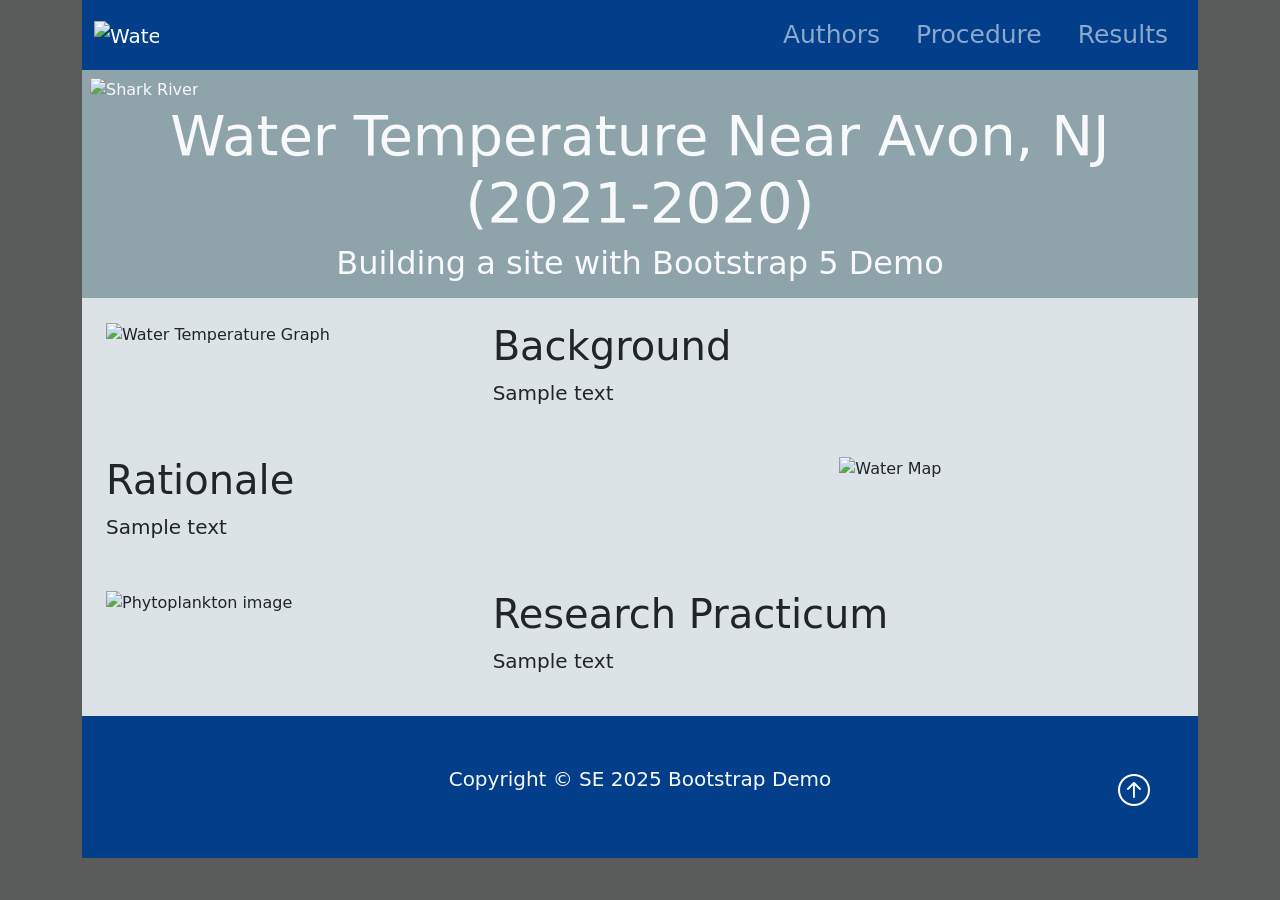
==== index.html @ fe92491b "Files for website Created the files needed for the website." ====
<!DOCTYPE html>
<html lang="en">
<head>
    <meta charset="UTF-8">
    <meta name="viewport" content="width=device-width, initial-scale=1.0">
    <title> Sample Research Project</title>
    <link href="https://cdn.jsdelivr.net/npm/bootstrap@5.3.8/dist/css/bootstrap.min.css"
                rel="stylesheet" integrity="sha384-sRIl4kxILFvY47J16cr9ZwB07vP4J8+LH7qKQnuqkuIAvNWLzeN8tE5YBujZqJLB"
                crossorigin="anonymous">
    <link rel="stylesheet" href="https://cdn.jsdelivr.net/npm/bootstrap-icons@1.13.1/font/bootstrap-icons.min.css">
    <link rel="stylesheet" href="styles.css">


    <script src="https://cdn.jsdelivr.net/npm/bootstrap@5.3.8/dist/js/bootstrap.bundle.min.js"
                integrity="sha384-FKyoEForCGlyvwx9Hj09JcYn3nv7wiPVlz7YYwJrWVcXK/BmnVDxM+D2scQbITxI" crossorigin="anonymous"></script>
</head>
<body class="body">
    <div class="container-lg">


        <!--Navbar-->
        <nav class="navbar navbar-expand-lg navbar-dark nb-background-color">
            <!--lg = large breakpoint (based on screen resolution and resizes based on screen size), navbar-dark = makes text light-->
            <div class="container">
                <a href="index.html" class="navbar-brand">
                    <img src = "img/droplet.png" alt = "Water Logo" class="d-inline-block align-text-top w-50">
                </a>


                <!--Hamburger Icon Menu Button-->
                <button class="navbar-toggler" type="button" data-bs-toggle="collapse" data-bs-target="#navmenu">
                    <span class="navbar-toggler-icon"></span>
                </button>


                <!--Collapsible navbar menu with custom hover underline USS animation-->
                <div class="collapse navbar-collapse" id="navmenu">
                    <!--links to the hamburger menu button-->
                    <ul class="navbar-nav ms-auto">
                        <li class="nav-item">
                            <a href="authors.html" class="nav-link hover-underline-animation nav-bar nbMenuItem">Authors</a>
                        </li>


                        <li class="nav-item">
                            <a href="procedure.html" class="nav-link hover-underline-animation nav-bar nbMenuItem">Procedure</a>
                        </li>


                        <li class="nav-item">
                            <a href="results.html" class="nav-link hover-underline-animation nav-bar nbMenuItem">Results</a>
                        </li>
                    </ul>
                </div>
            </div>
        </nav>


        <!--showcase-->
        <section class="showcase text-light p-2 text-center">
            <!--p-2 = padding-->
            <div class="container">
                <div class="row">
                    <div class="col-sm-6k p-0 d-flex align-items-center">
                        <!--saying we using 6 boxes worth of width-->
                        <img class="img-fluid" src="img/img-5509.jpg" alt="Shark River">
                        <!--img-fluid = wont' expand image larger than the container and will scale image down if the browser window is narrowed-->


                    </div>
                    <div class="col-sm-6k p-0 d-flex align-items-center">
                        <div class="container">
                            <h1 class="display-4">Water Temperature Near Avon, NJ (2021-2020)</h1>
                            <h2>Building a site with Bootstrap 5 Demo</h2>
                        </div>
                    </div>
                </div>
            </div>
        </section>

        <!--Overview-->
        <section class="overview text-dark p-2 text-left">
            <div class="container">
                <div class="row"> <!--Row 1-->
                    <div class="col-sm-4 p-3">
                        <img class="img-fluid" src="img/19418.jpeg" alt="Water Temperature Graph">
                    </div>
                    <div class="col-sm-8 p-3">
                        <h1 class="ovPadLeft">Background</h1>
                        <p class="lead overview-font ovPadLeft" id="">Sample text</p>
                    </div>
                </div>

                <div class="row"> <!--Row 2-->
                    <div class="col-sm-8 p-3">
                        <h1>Rationale</h1>
                        <p class="lead overview-font ovPadRight" id="">Sample text</p>
                    </div>
                    <div class="col-sm-4 p-3">
                        <img class="img-fluid" src="img/watermap.jpg" alt="Water Map">
                    </div>
                </div>

                <div class="row"> <!--Row 3-->
                    <div class="col-sm-4 p-3">
                        <img class="img-fluid" src="img/phytoplankton-pnas.jpg" alt="Phytoplankton image">
                    </div>
                    <div class="col-sm-8 p-3">
                        <h1 class="ovPadLeft">Research Practicum</h1>
                        <p class="lead overview-font ovPadLeft" id="">Sample text</p>
                    </div>
                </div>
            </div>
        </section>

        <!--Footer (require a Bootstrap icon)-->

        <footer class="p-5 footer text-light text-center position-relative">
            <div class="container">
                <p class="lead">Copyright &copy; SE 2025 Bootstrap Demo</p>
                <a href="#" class="position-absolute bottom-0 end-0 p-5">
                    <i class="bi bi-arrow-up-circle h2 icon-white"></i>
                </a>
            </div>
        </footer>
    </div>
</body>
</html>
---- styles.css ----
/* ----------------- Class CSS ----------------- */

.about{
    width:400px;
    margin: auto;
}

.about-team{
    color:rgb(82, 81, 81)
}

.authors{
    background-color: #dbe3e7;
}

.body{
    background-color: rgb(90, 92, 92);
}

.footer{
    background-color: #023E8A;
}

.icon-white{            /* Arrow icon at bottom of page */
    color: #FFFFFF;
}

.nb-background-color{   /* navbar background color */
    background-color: #023E8A;
}

.nbMenuItem{               /* navbar link text properties */
    font-size:25px;
    margin-left: 10px;
    margin-right: 10px;
}

.overview{
    background-color: #dbe3e7;
}

.ovPadLeft{
    padding-left: 20px;
}

.ovPadRight{  
    padding-right: 20px;
}

.procedure{
    background-color: #dbe3e7;
    padding: 1px;
}

.showcase{
    background-color: #8fa3ab; /*#0096c7*/
}

/* ----------------- ID CSS ----------------- */

/* -----------------Underline Animation CSS -----------------*/
.hover-underline-animation {
    display: inline-block;
    position: relative;
    /*color: #0087ca;*/
  }
  
.hover-underline-animation:after {
    content: '';
    position: absolute;
    width: 100%;
    transform: scaleX(0);
    height: 2px;
    bottom: 0;
    left: 0;
    background-color: #eae6e6;
    /*transform-origin: bottom right;*/
    transition: transform 0.35s ease-out;
}
  
.hover-underline-animation:hover:after {
    transform: scaleX(1);
    /*transform-origin: bottom left;*/
}
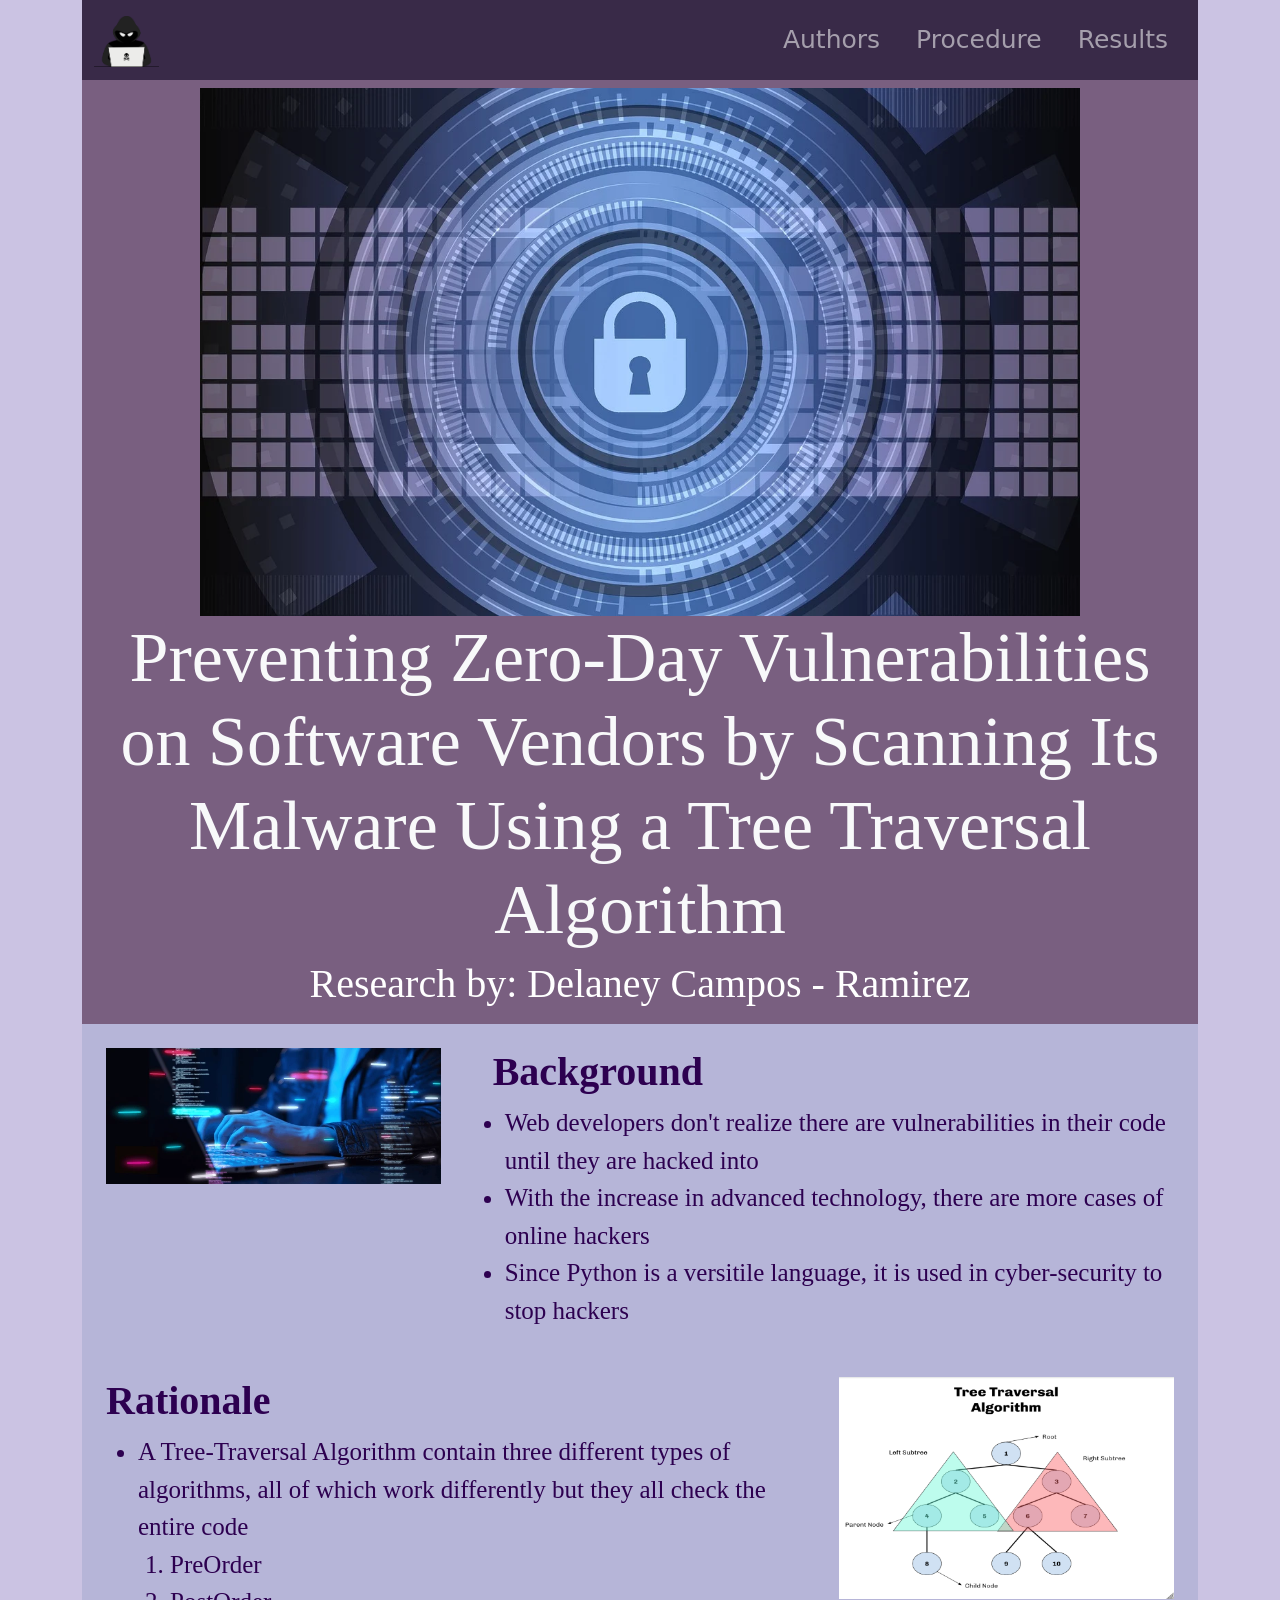
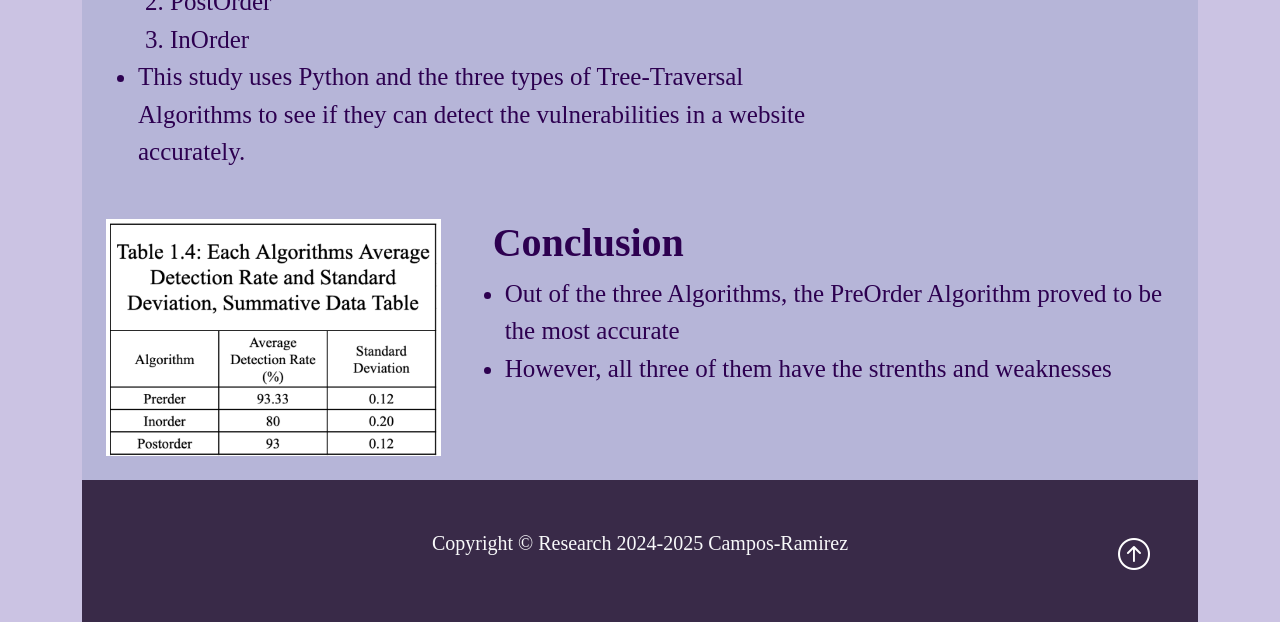
==== commit 4c793d7a: "Finished Code Completed the code for the website" ====
--- a/index.html
+++ b/index.html
@@ -3,7 +3,8 @@
 <head>
     <meta charset="UTF-8">
     <meta name="viewport" content="width=device-width, initial-scale=1.0">
-    <title> Sample Research Project</title>
+    <title>Preventing Zero-Day Vulnerabilities on Software Vendors by Scanning Its Malware 
+        Using a Tree Traversal Algorithm</title>
     <link href="https://cdn.jsdelivr.net/npm/bootstrap@5.3.8/dist/css/bootstrap.min.css"
                 rel="stylesheet" integrity="sha384-sRIl4kxILFvY47J16cr9ZwB07vP4J8+LH7qKQnuqkuIAvNWLzeN8tE5YBujZqJLB"
                 crossorigin="anonymous">
@@ -23,7 +24,7 @@
             <!--lg = large breakpoint (based on screen resolution and resizes based on screen size), navbar-dark = makes text light-->
             <div class="container">
                 <a href="index.html" class="navbar-brand">
-                    <img src = "img/droplet.png" alt = "Water Logo" class="d-inline-block align-text-top w-50">
+                    <img src = "img/hacker.webp" alt = "Hacker Logo" class="d-inline-block align-text-top w-50" id="image-logo">
                 </a>
 
 
@@ -63,15 +64,15 @@
                 <div class="row">
                     <div class="col-sm-6k p-0 d-flex align-items-center">
                         <!--saying we using 6 boxes worth of width-->
-                        <img class="img-fluid" src="img/img-5509.jpg" alt="Shark River">
+                        <img class="img-main" src="img/cyber-security.webp" alt="Man Typing">
                         <!--img-fluid = wont' expand image larger than the container and will scale image down if the browser window is narrowed-->
 
 
                     </div>
                     <div class="col-sm-6k p-0 d-flex align-items-center">
                         <div class="container">
-                            <h1 class="display-4">Water Temperature Near Avon, NJ (2021-2020)</h1>
-                            <h2>Building a site with Bootstrap 5 Demo</h2>
+                            <h1 class="display-4">Preventing Zero-Day Vulnerabilities on Software Vendors by Scanning Its Malware Using a Tree Traversal Algorithm</h1>
+                            <h2 class="name">Research by: Delaney Campos - Ramirez</h2>
                         </div>
                     </div>
                 </div>
@@ -83,31 +84,55 @@
             <div class="container">
                 <div class="row"> <!--Row 1-->
                     <div class="col-sm-4 p-3">
-                        <img class="img-fluid" src="img/19418.jpeg" alt="Water Temperature Graph">
+                        <img class="img-typing" src="img/man_typing.webp" alt="Man Typing on Computer">
+                        <!--Overflows (img) Look over!! DOuble check-->
                     </div>
                     <div class="col-sm-8 p-3">
-                        <h1 class="ovPadLeft">Background</h1>
-                        <p class="lead overview-font ovPadLeft" id="">Sample text</p>
+                        <h1 class="index-head ovPadLeft">Background</h1>
+                        <!--<p class="lead overview-font ovPadLeft" id="">Sample text</p>-->
+                        <ul class="ul-list">
+                            <li>Web developers don't realize there are vulnerabilities in their code until they
+                                are hacked into
+                            </li>
+                            <li>With the increase in advanced technology, there are more cases of online hackers</li>
+                            <li>Since Python is a versitile language, it is used in cyber-security to stop hackers</li>
+                        </ul>
                     </div>
                 </div>
 
                 <div class="row"> <!--Row 2-->
                     <div class="col-sm-8 p-3">
-                        <h1>Rationale</h1>
-                        <p class="lead overview-font ovPadRight" id="">Sample text</p>
+                        <h1 class="index-head">Rationale</h1>
+                        <!--<p class="lead overview-font ovPadRight" id="">Sample text</p>-->
+                        <ul class="ul-list">
+                            <li>A Tree-Traversal Algorithm contain three different types of algorithms, all of which work differently
+                            but they all check the entire code</li>
+                            <ol class="ol-list">
+                                <li>PreOrder</li>
+                                <li>PostOrder</li>
+                                <li>InOrder</li>
+                            </ol>
+                            <li>This study uses Python and the three types of Tree-Traversal Algorithms to see if they can 
+                                detect the vulnerabilities in a website accurately.
+                            </li>
+                        </ul>
                     </div>
                     <div class="col-sm-4 p-3">
-                        <img class="img-fluid" src="img/watermap.jpg" alt="Water Map">
+                        <img class="img-diagram" src="img/TreeTraversal_Diagram.png" alt="Tree Traversal Diagram">
                     </div>
                 </div>
 
                 <div class="row"> <!--Row 3-->
                     <div class="col-sm-4 p-3">
-                        <img class="img-fluid" src="img/phytoplankton-pnas.jpg" alt="Phytoplankton image">
+                        <img class="img-data" src="img/Data.png" alt="Data from Research">
                     </div>
                     <div class="col-sm-8 p-3">
-                        <h1 class="ovPadLeft">Research Practicum</h1>
-                        <p class="lead overview-font ovPadLeft" id="">Sample text</p>
+                        <h1 class="index-head ovPadLeft">Conclusion</h1>
+                        <!--<p class="lead overview-font ovPadLeft" id="">Sample text</p>-->
+                        <ul class="ul-list">
+                            <li>Out of the three Algorithms, the PreOrder Algorithm proved to be the most accurate</li>
+                            <li>However, all three of them have the strenths and weaknesses</li>
+                        </ul>
                     </div>
                 </div>
             </div>
@@ -117,7 +142,7 @@
 
         <footer class="p-5 footer text-light text-center position-relative">
             <div class="container">
-                <p class="lead">Copyright &copy; SE 2025 Bootstrap Demo</p>
+                <p class="footer lead">Copyright &copy; Research 2024-2025 Campos-Ramirez</p>
                 <a href="#" class="position-absolute bottom-0 end-0 p-5">
                     <i class="bi bi-arrow-up-circle h2 icon-white"></i>
                 </a>
--- a/styles.css
+++ b/styles.css
@@ -10,15 +10,18 @@
 }
 
 .authors{
-    background-color: #dbe3e7;
+    background-color: #795F80;
 }
 
 .body{
-    background-color: rgb(90, 92, 92);
+    background-color: #CBC3E3;
 }
 
 .footer{
-    background-color: #023E8A;
+    background-color: #392A48;
+    width: 100%;
+    position: static;
+    clear: both;
 }
 
 .icon-white{            /* Arrow icon at bottom of page */
@@ -26,7 +29,7 @@
 }
 
 .nb-background-color{   /* navbar background color */
-    background-color: #023E8A;
+    background-color: #392A48;
 }
 
 .nbMenuItem{               /* navbar link text properties */
@@ -36,7 +39,7 @@
 }
 
 .overview{
-    background-color: #dbe3e7;
+    background-color: #B6B5D8;
 }
 
 .ovPadLeft{
@@ -48,13 +51,60 @@
 }
 
 .procedure{
-    background-color: #dbe3e7;
+    background-color: #795F80;
     padding: 1px;
 }
 
 .showcase{
-    background-color: #8fa3ab; /*#0096c7*/
+    background-color: #795F80; /*#0096c7*/
 }
+
+
+
+/*---------------------Image CSS------------------------*/
+#image-logo{
+    width: 5%;
+    height: auto;
+    max-width: 10%;
+}
+
+.img-main{
+    max-width: 80%;
+    height: auto;
+    display: block;
+    margin: auto;
+}
+
+.img-diagram{
+    width: 100%;
+    height: auto;
+}
+
+.img-typing{
+    width: 100%;
+    height: auto;
+}
+
+.img-data{
+    width: 100%;
+    height: auto;
+}
+
+.me{
+    width: 60%;
+    height: auto;
+}
+
+.queenan{
+    width: 60%;
+    height: auto;
+}
+
+
+.table-img {
+    max-height: 110px;
+    object-fit: contain;
+  }
 
 /* ----------------- ID CSS ----------------- */
 
@@ -81,4 +131,67 @@
 .hover-underline-animation:hover:after {
     transform: scaleX(1);
     /*transform-origin: bottom left;*/
-}+}
+
+
+/*--Table--*/
+.table{
+    background-color: #8d7dbd;
+}
+
+/*---text---*/
+
+.procedure-head{
+    font-family: "Snell Roundhand",cursive; 
+    color: rgb(255, 255, 255);
+}
+
+
+.display-4{
+    font-size: 70px;
+    font-family: "Times New Roman";
+}
+
+.thanks{
+    text-align: center;
+    color: rgb(255, 255, 255);
+    font-family: "Time New Roman";
+
+}
+
+.about-team{
+    font-size: 100px;
+    font-family: "Snell Roundhand",cursive;
+    color: rgb(255, 255, 255);
+}
+
+.ul-list{
+    font-size: 25px;
+    font-family: "Times New Roman";
+    color: rgb(45, 0, 80);
+}
+
+.index-head{
+    font-size: 40px;
+    font-family: "Times New Roman";
+    color: rgb(45, 0, 80);
+    font-weight: 700;
+}
+
+
+.name{
+    font-size: 40px;
+    font-family: "Snell Roundhand",cursive;
+    color: rgb(255, 255, 255); 
+}
+
+.footer{
+    font-family: "Times New Roman";
+}
+
+/* Table header style */
+.table thead th {
+    background-color: #29104c;
+    color: #fff;
+    border-color: #d1c4e9;
+  }
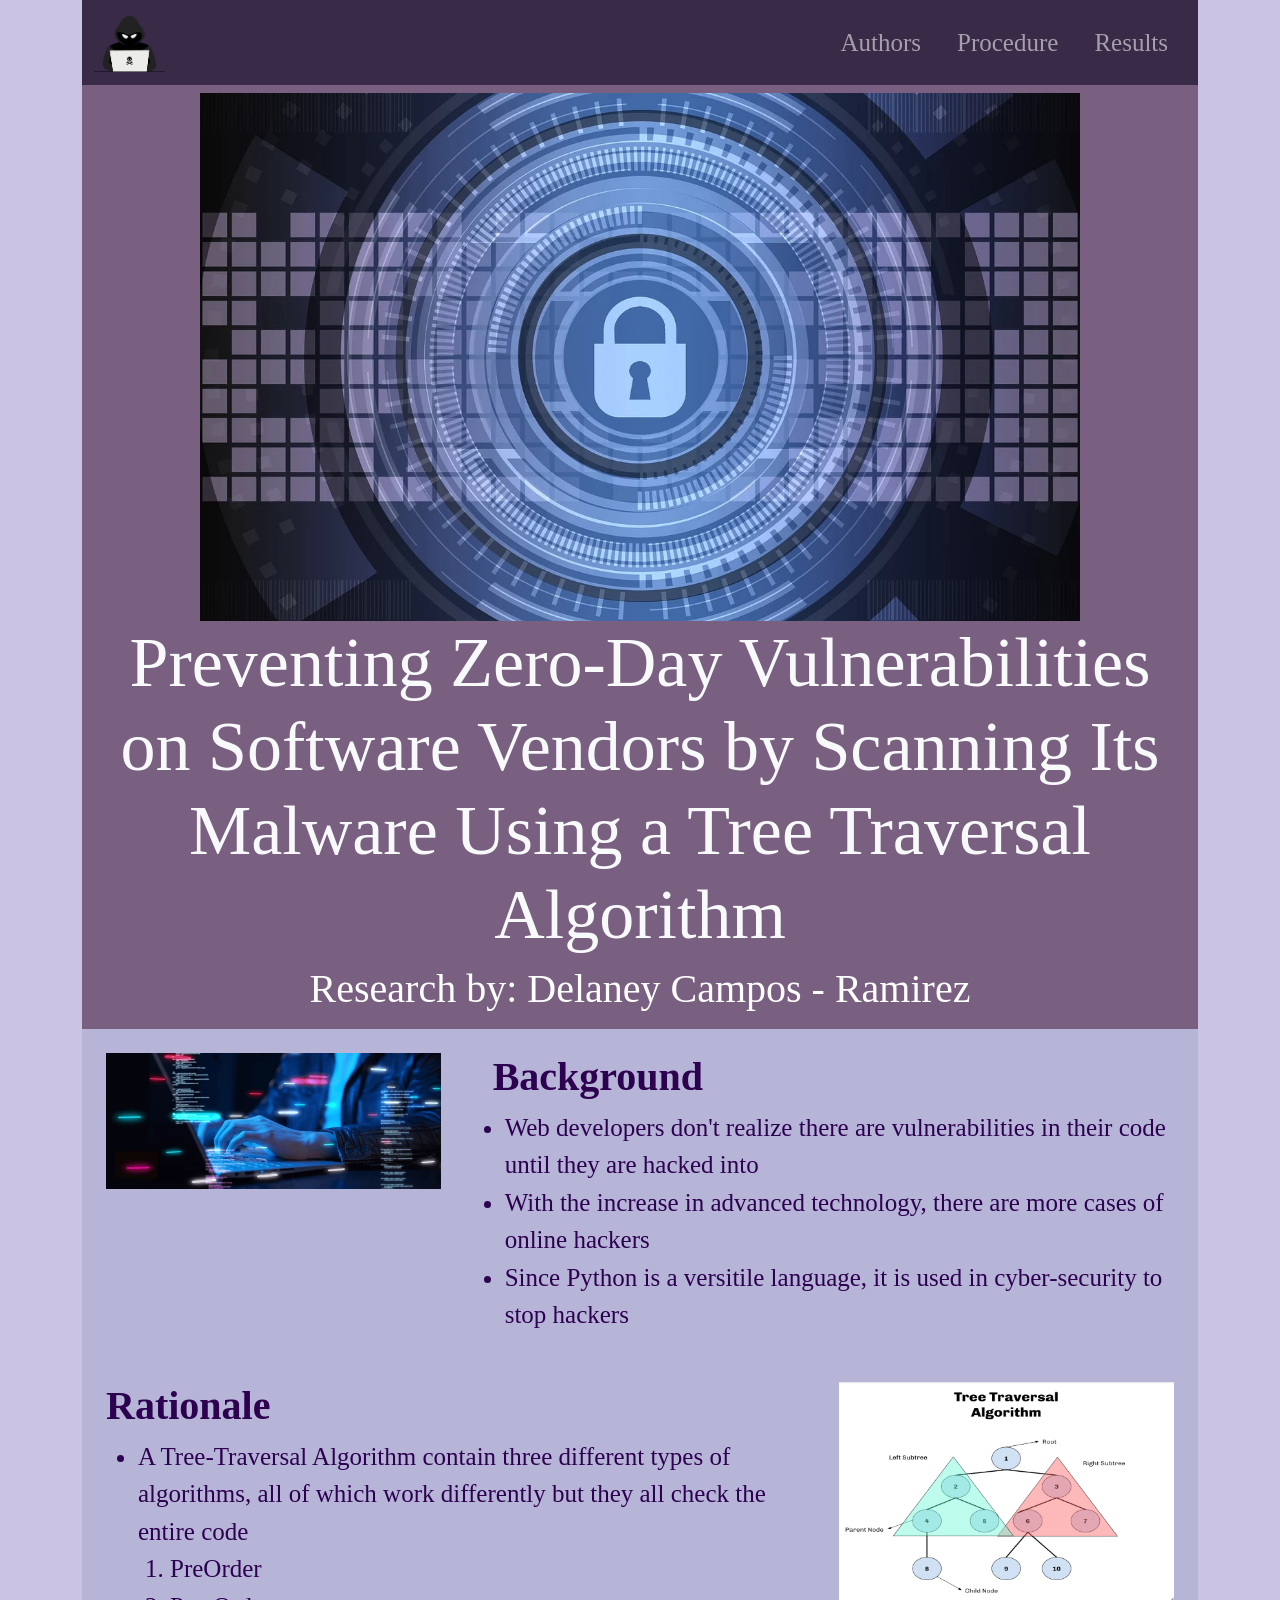
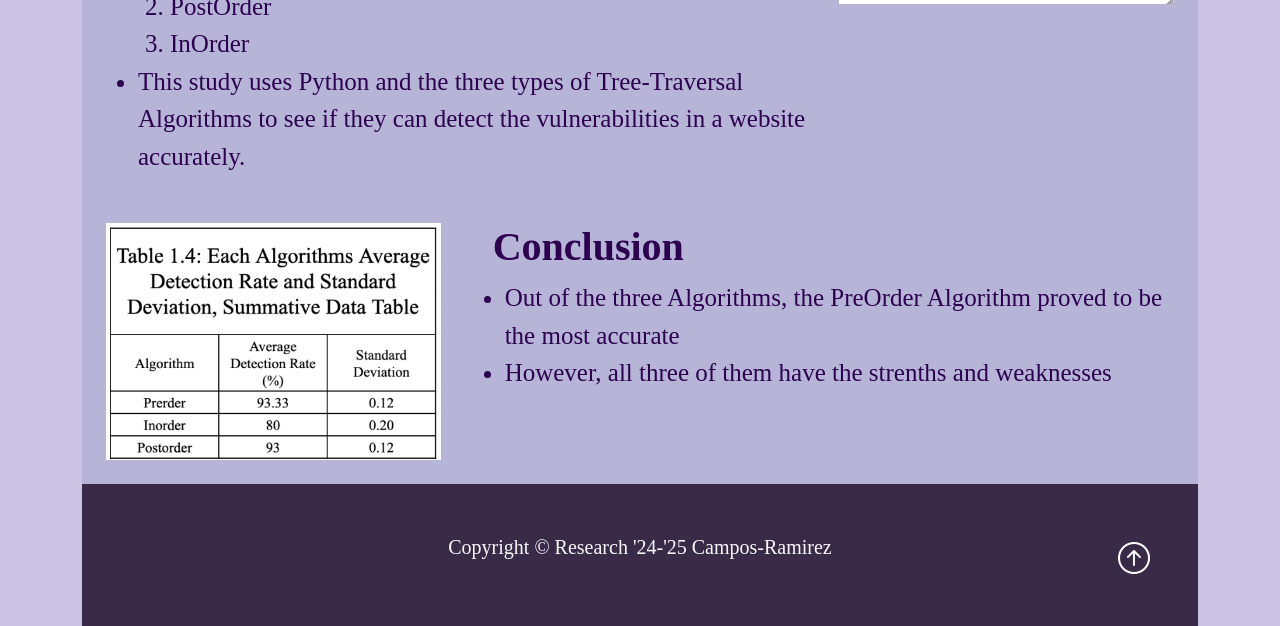
==== commit d9bb4e2b: "Graph and styles Fixed the graphing resizing issue, and fixed the fonts on certain pages. Also start" ====
--- a/index.html
+++ b/index.html
@@ -142,7 +142,7 @@
 
         <footer class="p-5 footer text-light text-center position-relative">
             <div class="container">
-                <p class="footer lead">Copyright &copy; Research 2024-2025 Campos-Ramirez</p>
+                <p class="footer lead">Copyright &copy; Research '24-'25 Campos-Ramirez</p>
                 <a href="#" class="position-absolute bottom-0 end-0 p-5">
                     <i class="bi bi-arrow-up-circle h2 icon-white"></i>
                 </a>
--- a/styles.css
+++ b/styles.css
@@ -59,7 +59,10 @@
     background-color: #795F80; /*#0096c7*/
 }
 
-
+.chartjs-research{
+    background-color: #795F80;
+    padding: 1px;
+}
 
 /*---------------------Image CSS------------------------*/
 #image-logo{
@@ -90,7 +93,7 @@
     height: auto;
 }
 
-.me{
+.delaney{
     width: 60%;
     height: auto;
 }
@@ -112,6 +115,7 @@
 .hover-underline-animation {
     display: inline-block;
     position: relative;
+    font-family: 'Times New Roman'; 
     /*color: #0087ca;*/
   }
   
@@ -124,6 +128,7 @@
     bottom: 0;
     left: 0;
     background-color: #eae6e6;
+    font-family: 'Times New Roman'; 
     /*transform-origin: bottom right;*/
     transition: transform 0.35s ease-out;
 }
@@ -142,7 +147,7 @@
 /*---text---*/
 
 .procedure-head{
-    font-family: "Snell Roundhand",cursive; 
+    font-family: 'Times New Roman'; 
     color: rgb(255, 255, 255);
 }
 
@@ -161,7 +166,7 @@
 
 .about-team{
     font-size: 100px;
-    font-family: "Snell Roundhand",cursive;
+    font-family: 'Times New Roman'; 
     color: rgb(255, 255, 255);
 }
 
@@ -181,7 +186,7 @@
 
 .name{
     font-size: 40px;
-    font-family: "Snell Roundhand",cursive;
+    font-family: 'Times New Roman'; 
     color: rgb(255, 255, 255); 
 }
 
@@ -194,4 +199,15 @@
     background-color: #29104c;
     color: #fff;
     border-color: #d1c4e9;
-  }+  }
+
+  #chart-wrapper {
+    position: relative;
+    width: 100%;
+    height: 500px; /* adjust as needed */
+}
+
+#barChart {
+    width: 100% !important;
+    height: 100% !important;
+}
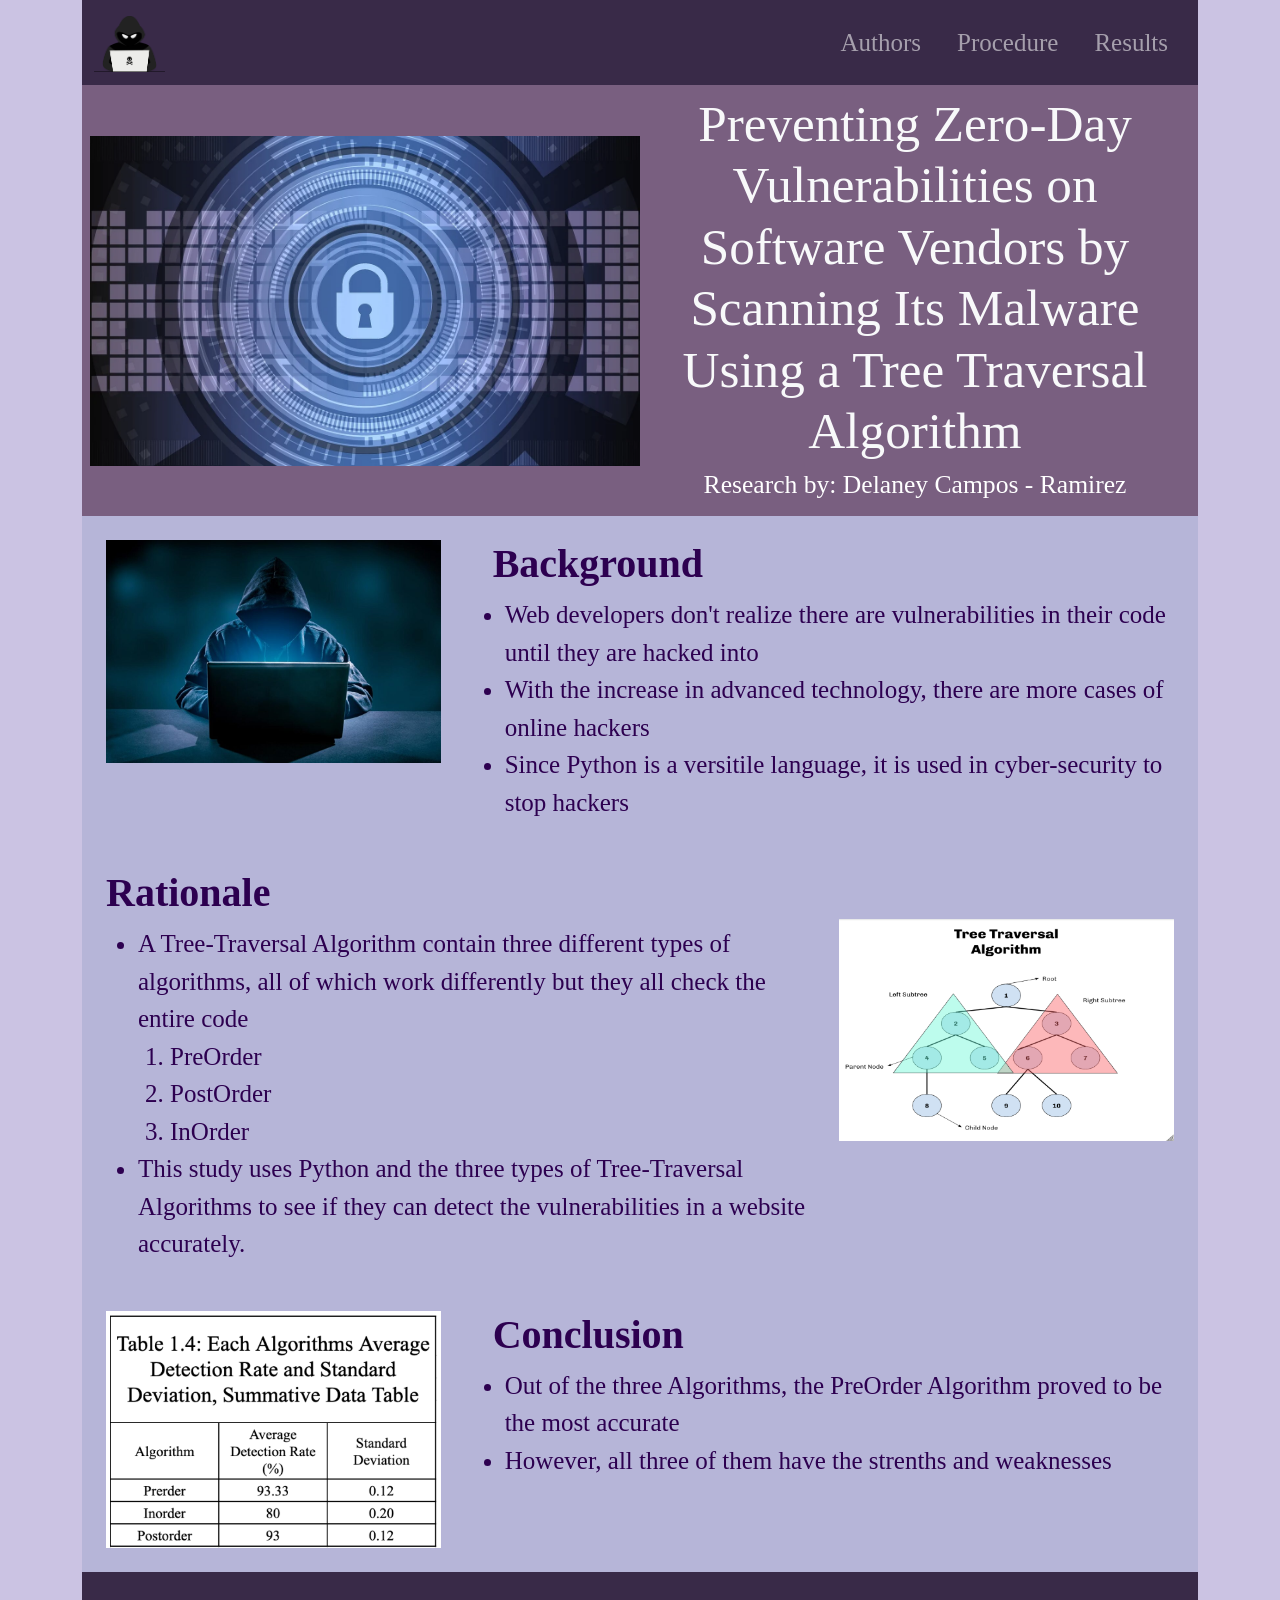
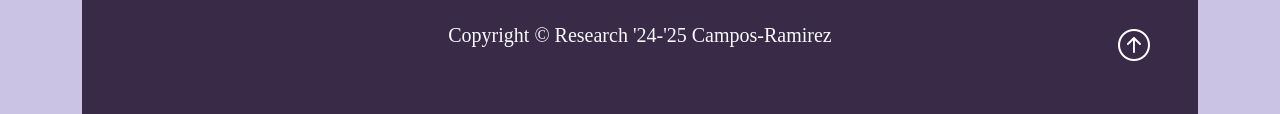
==== commit 35d6ff01: "Fixed Layouts Fixed any problems with resizing certain tabs, and switched some images around to make" ====
--- a/index.html
+++ b/index.html
@@ -62,14 +62,14 @@
             <!--p-2 = padding-->
             <div class="container">
                 <div class="row">
-                    <div class="col-sm-6k p-0 d-flex align-items-center">
+                    <div class="col-sm-6 p-0 d-flex align-items-center justify-content-center">
                         <!--saying we using 6 boxes worth of width-->
                         <img class="img-main" src="img/cyber-security.webp" alt="Man Typing">
                         <!--img-fluid = wont' expand image larger than the container and will scale image down if the browser window is narrowed-->
 
 
                     </div>
-                    <div class="col-sm-6k p-0 d-flex align-items-center">
+                    <div class="col-sm-6 p-0 d-flex align-items-center justify-content-center">
                         <div class="container">
                             <h1 class="display-4">Preventing Zero-Day Vulnerabilities on Software Vendors by Scanning Its Malware Using a Tree Traversal Algorithm</h1>
                             <h2 class="name">Research by: Delaney Campos - Ramirez</h2>
@@ -84,7 +84,7 @@
             <div class="container">
                 <div class="row"> <!--Row 1-->
                     <div class="col-sm-4 p-3">
-                        <img class="img-typing" src="img/man_typing.webp" alt="Man Typing on Computer">
+                        <img class="img-typing" src="img/hacking-person-vert.jpg" alt="Man Typing on Computer">
                         <!--Overflows (img) Look over!! DOuble check-->
                     </div>
                     <div class="col-sm-8 p-3">
--- a/styles.css
+++ b/styles.css
@@ -71,14 +71,16 @@
     max-width: 10%;
 }
 
-.img-main{
-    max-width: 80%;
+.img-main {
+    width: 100%;
+    max-width: 600px;  
     height: auto;
     display: block;
     margin: auto;
 }
 
 .img-diagram{
+    margin-top: 50px;
     width: 100%;
     height: auto;
 }
@@ -103,12 +105,31 @@
     height: auto;
 }
 
+.table td, 
+.table th {
+  vertical-align: middle;
+  padding-top: 0.25rem; 
+  padding-bottom: 0.25rem; 
+}
 
 .table-img {
-    max-height: 110px;
-    object-fit: contain;
+  display: inline-block;
+  width: auto; 
+  max-width: 100%; 
+  max-height: 180px; 
+  height: auto; 
+  object-fit: contain;
+  vertical-align: middle;
+}
+
+.card-img-top {
+    height: 400px;
+    width: 100%; 
+    object-fit: cover;   
+    object-position: center;
+    border-top-left-radius: 0.5rem;
+    border-top-right-radius: 0.5rem;
   }
-
 /* ----------------- ID CSS ----------------- */
 
 /* -----------------Underline Animation CSS -----------------*/
@@ -152,9 +173,15 @@
 }
 
 
-.display-4{
-    font-size: 70px;
-    font-family: "Times New Roman";
+.display-4 {
+    font-size: clamp(1.8rem, 4vw, 3.5rem);
+    font-family: "Times New Roman";
+}
+  
+.name {
+    font-size: clamp(1rem, 2vw, 1.8rem);
+    font-family: "Times New Roman";
+    color: rgb(255, 255, 255);
 }
 
 .thanks{
@@ -183,12 +210,6 @@
     font-weight: 700;
 }
 
-
-.name{
-    font-size: 40px;
-    font-family: 'Times New Roman'; 
-    color: rgb(255, 255, 255); 
-}
 
 .footer{
     font-family: "Times New Roman";
